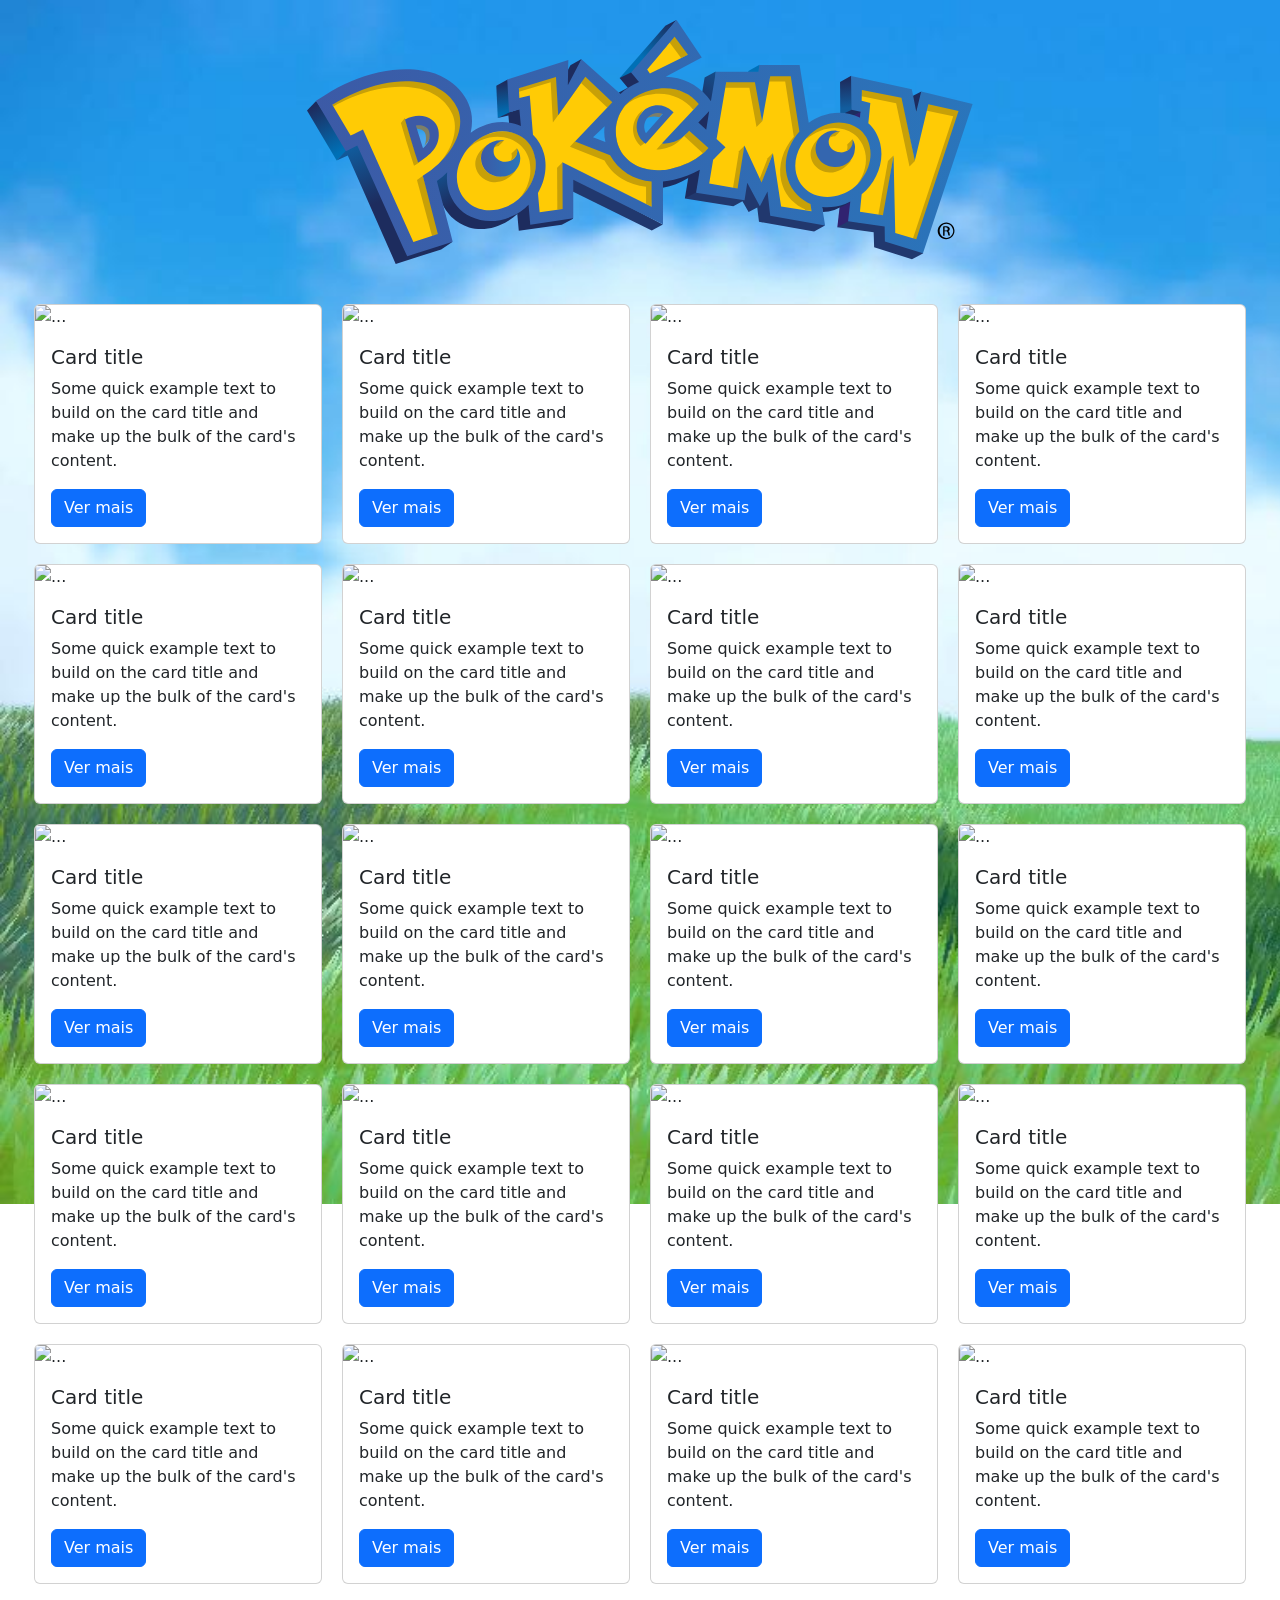
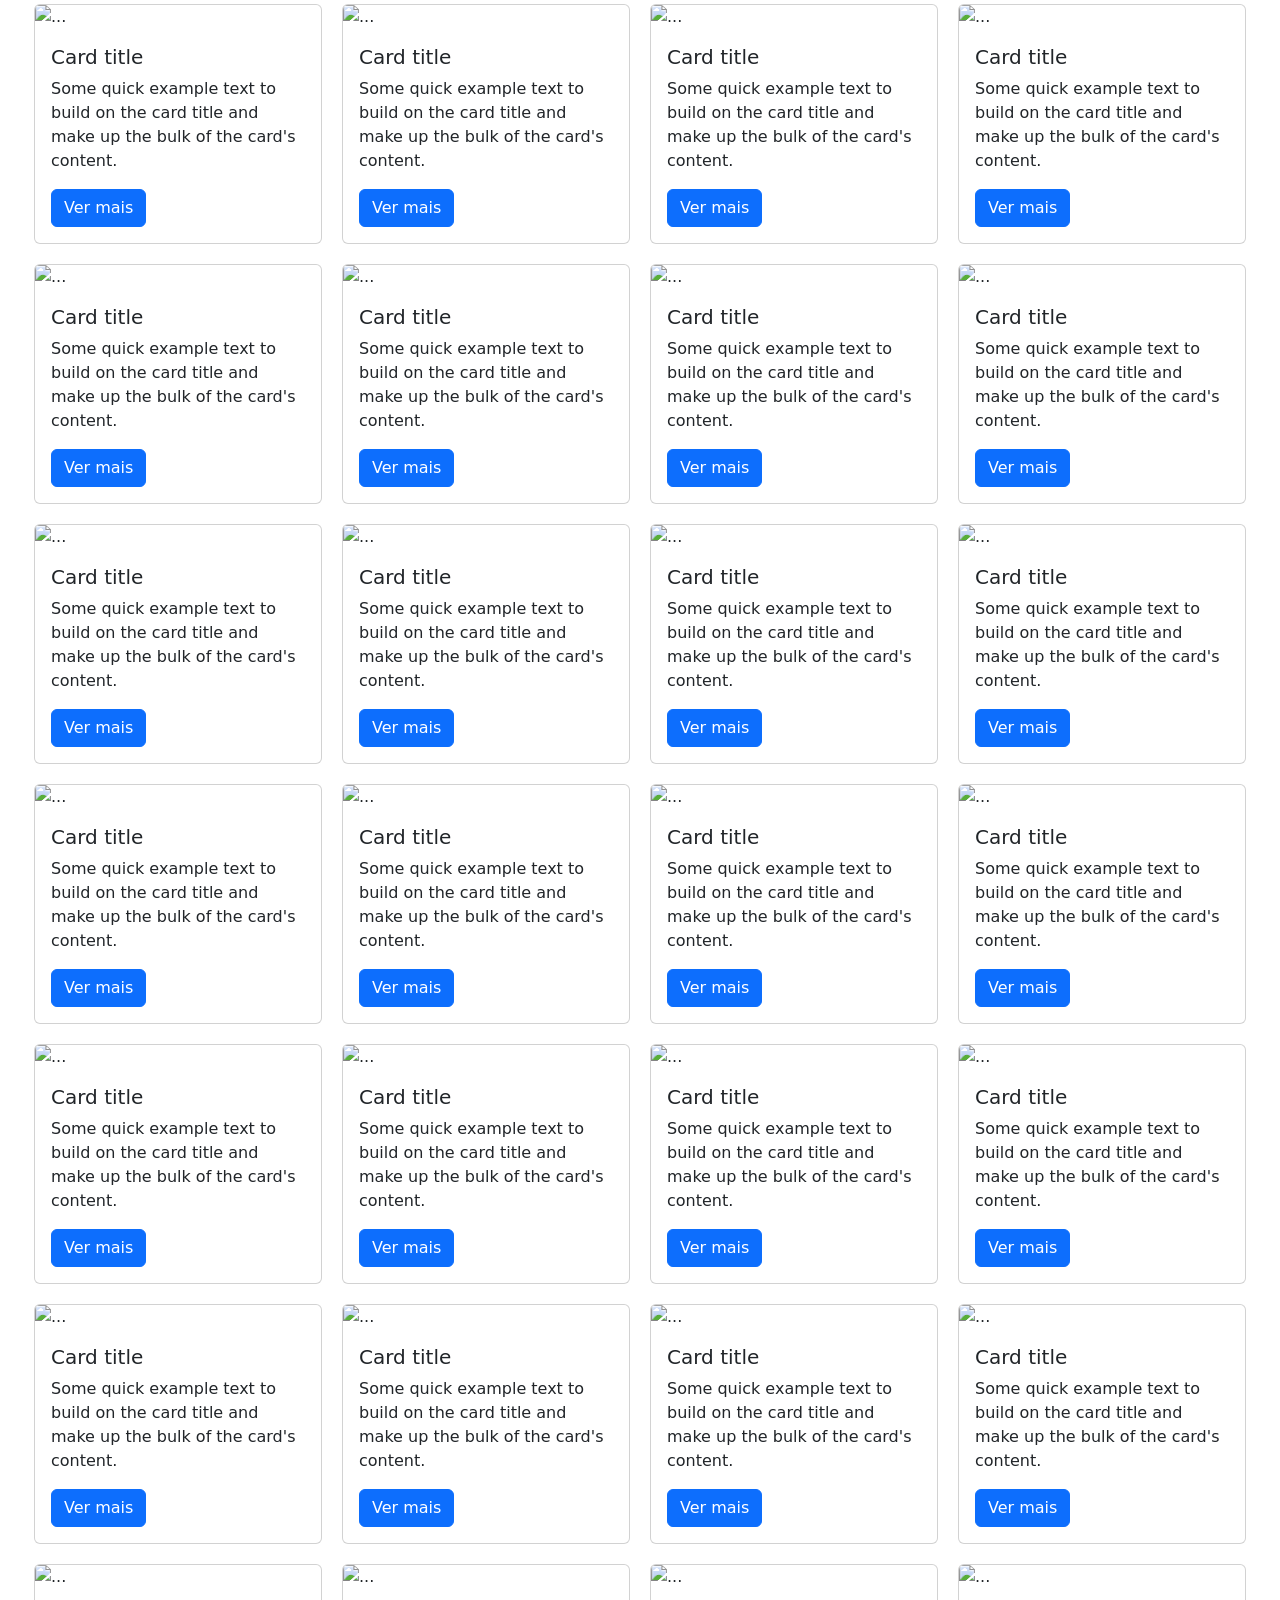
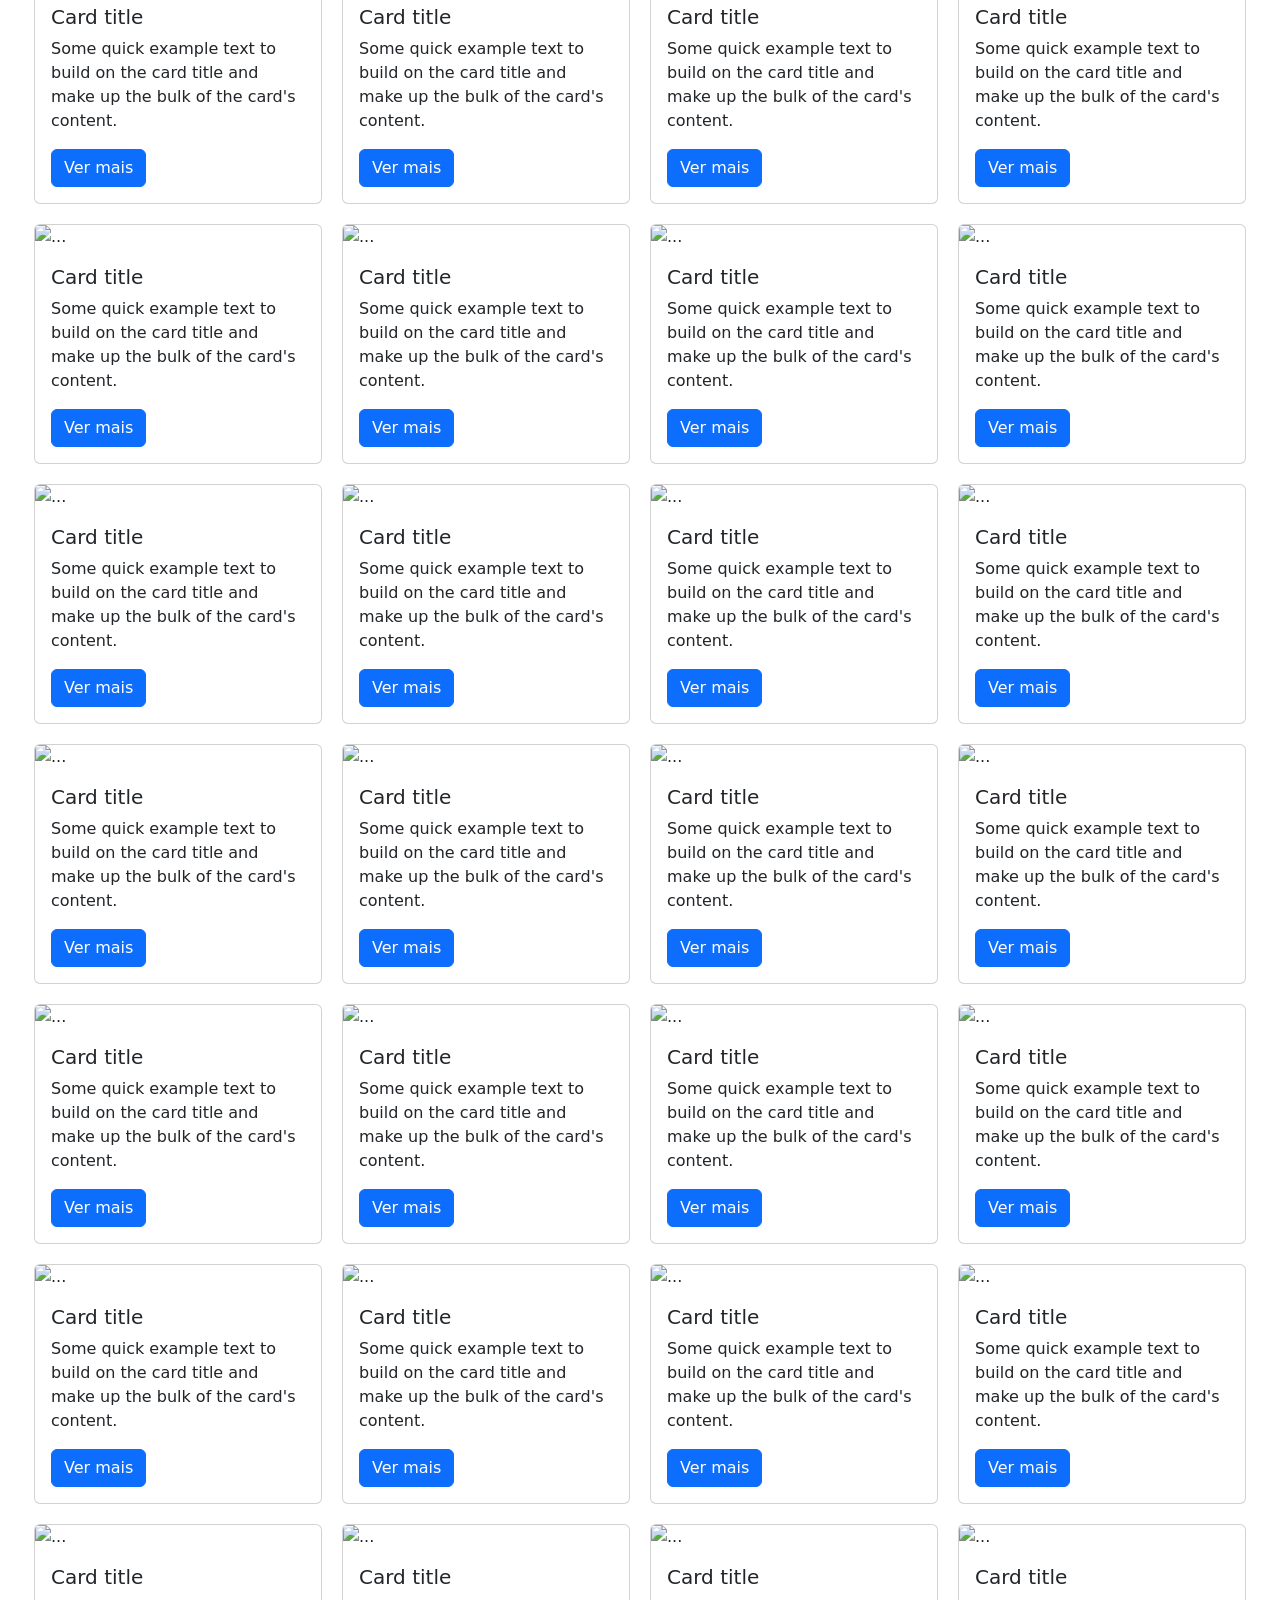
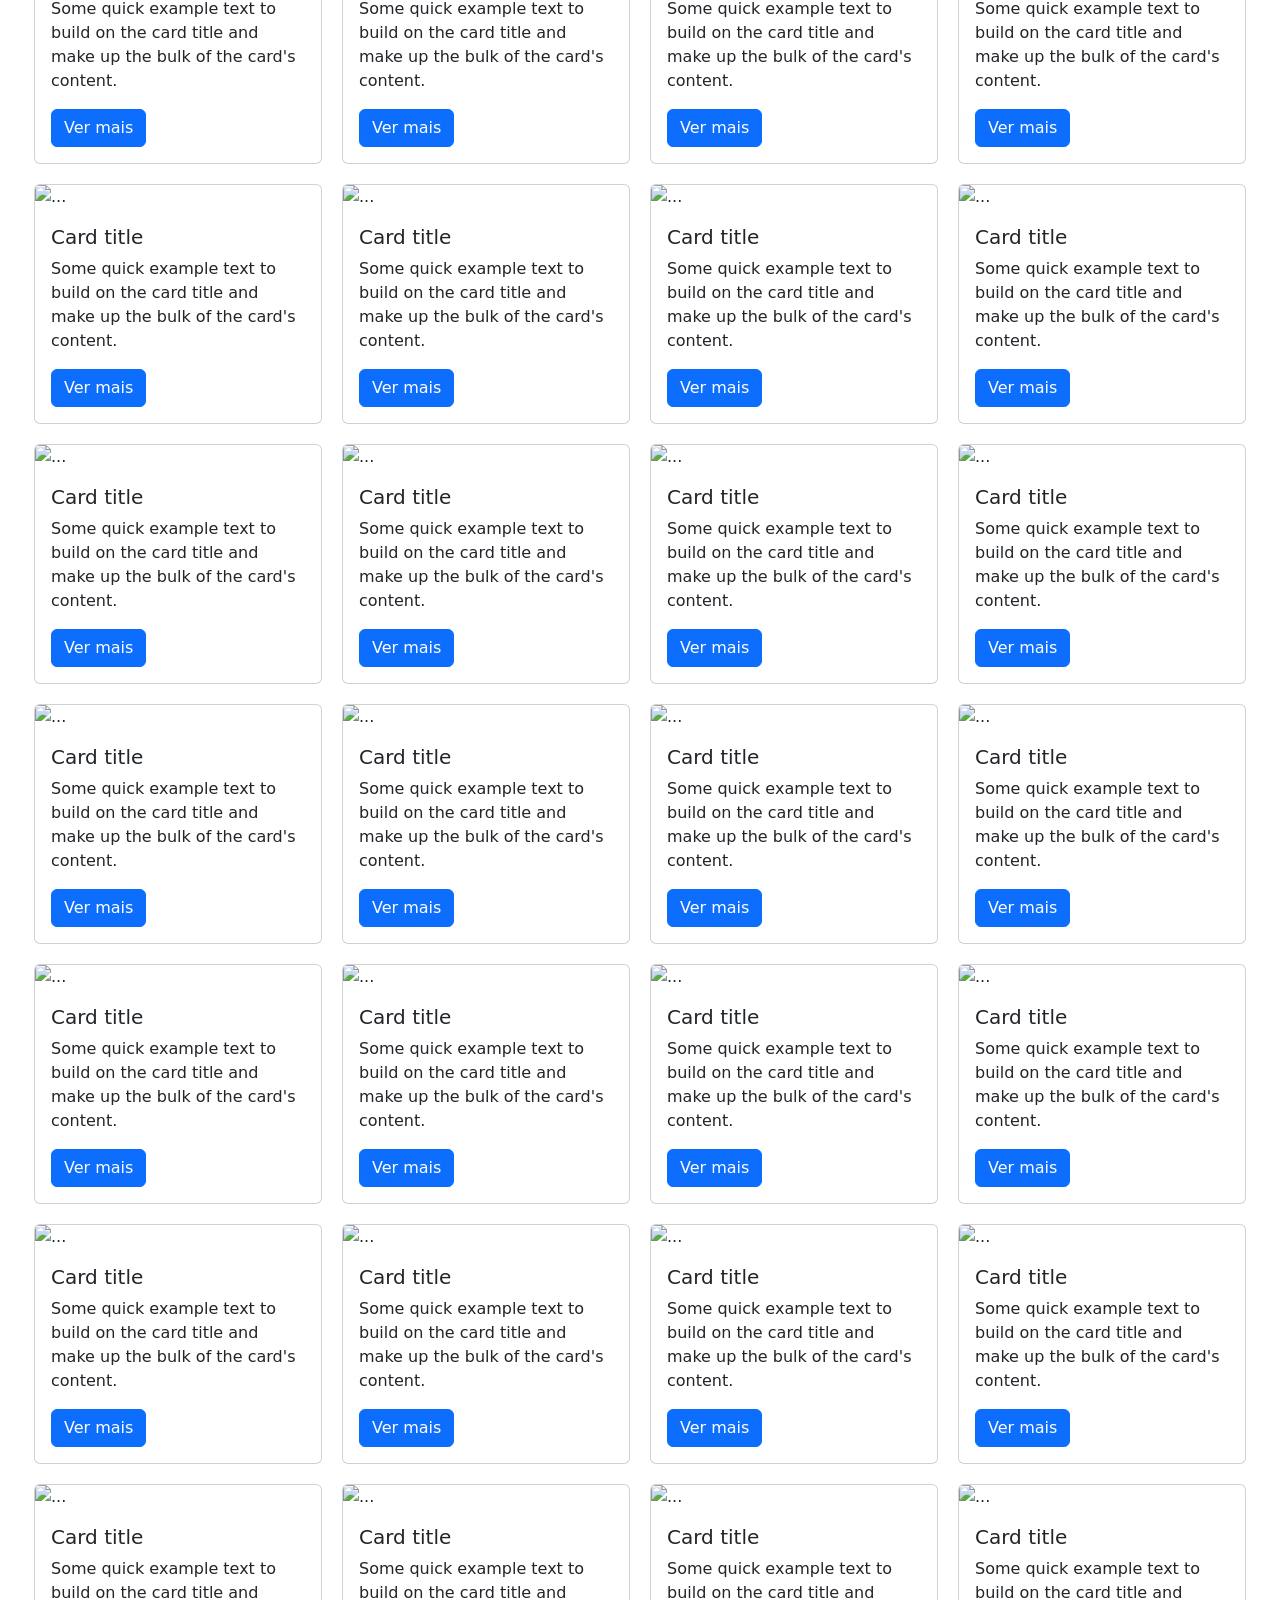
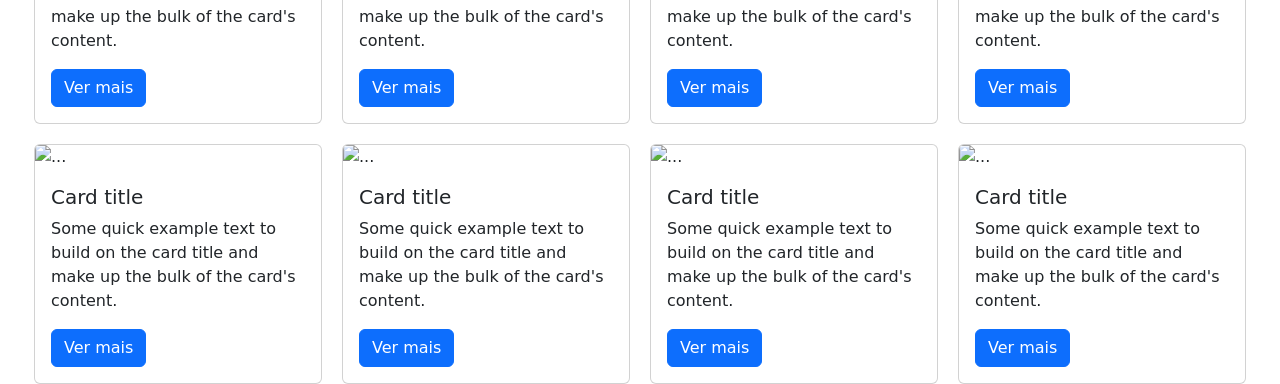
==== index.html @ 712eee32 "First Commit" ====
<!DOCTYPE html>
<html lang="pt-BR">

<head>
    <meta charset="UTF-8">
    <meta name="viewport" content="width=device-width, initial-scale=1.0">
    <title>Pokedex</title>
    <link rel="icon" type="image/x-icon" href="src/assets/images/Poké_Ball_icon.svg">

    <!-- Carrega o CSS do Bootstrap através de uma CDN -->
    <link href="https://cdn.jsdelivr.net/npm/bootstrap@5.0.2/dist/css/bootstrap.min.css" rel="stylesheet"
        integrity="sha384-EVSTQN3/azprG1Anm3QDgpJLIm9Nao0Yz1ztcQTwFspd3yD65VohhpuuCOmLASjC" crossorigin="anonymous">

    <link rel="stylesheet" href="src/css/styles.css">

</head>

<body>

    <header class="header-content">
        <img class="header-logo"  src="src/assets/images/pokemon-title.svg" alt="Logo Pokemon">
    </header>
    
    <main>
        <div class="wrapper-content" id="pokemon-list">

        </div>
    </main>

    <div id="error-alert" class="alert alert-danger d-none" role="alert">
        <!-- Aqui a mensagem de erro será exibida -->
    </div>

    <!-- Carrega o JS do Bootstrap através de uma CDN -->
    <script src="https://cdn.jsdelivr.net/npm/bootstrap@5.0.2/dist/js/bootstrap.bundle.min.js"
        integrity="sha384-MrcW6ZMFYlzcLA8Nl+NtUVF0sA7MsXsP1UyJoMp4YLEuNSfAP+JcXn/tWtIaxVXM"
        crossorigin="anonymous"></script>

    <script type="module" src="src/js/main.js"></script>

</body>

</html>
---- src/css/styles.css ----
@import "header.css";

main{
    height: 100vh;
}

body{
    display: flex;
    flex-direction: column;
    row-gap: 40px;
    background-image: url("/src/assets/images/background-pokemon-field.jpg");
    background-repeat: no-repeat;
    background-size: cover;
}

.wrapper-content{
    display: flex;
    justify-content: center;
    gap: 20px;
    flex-wrap: wrap;
}
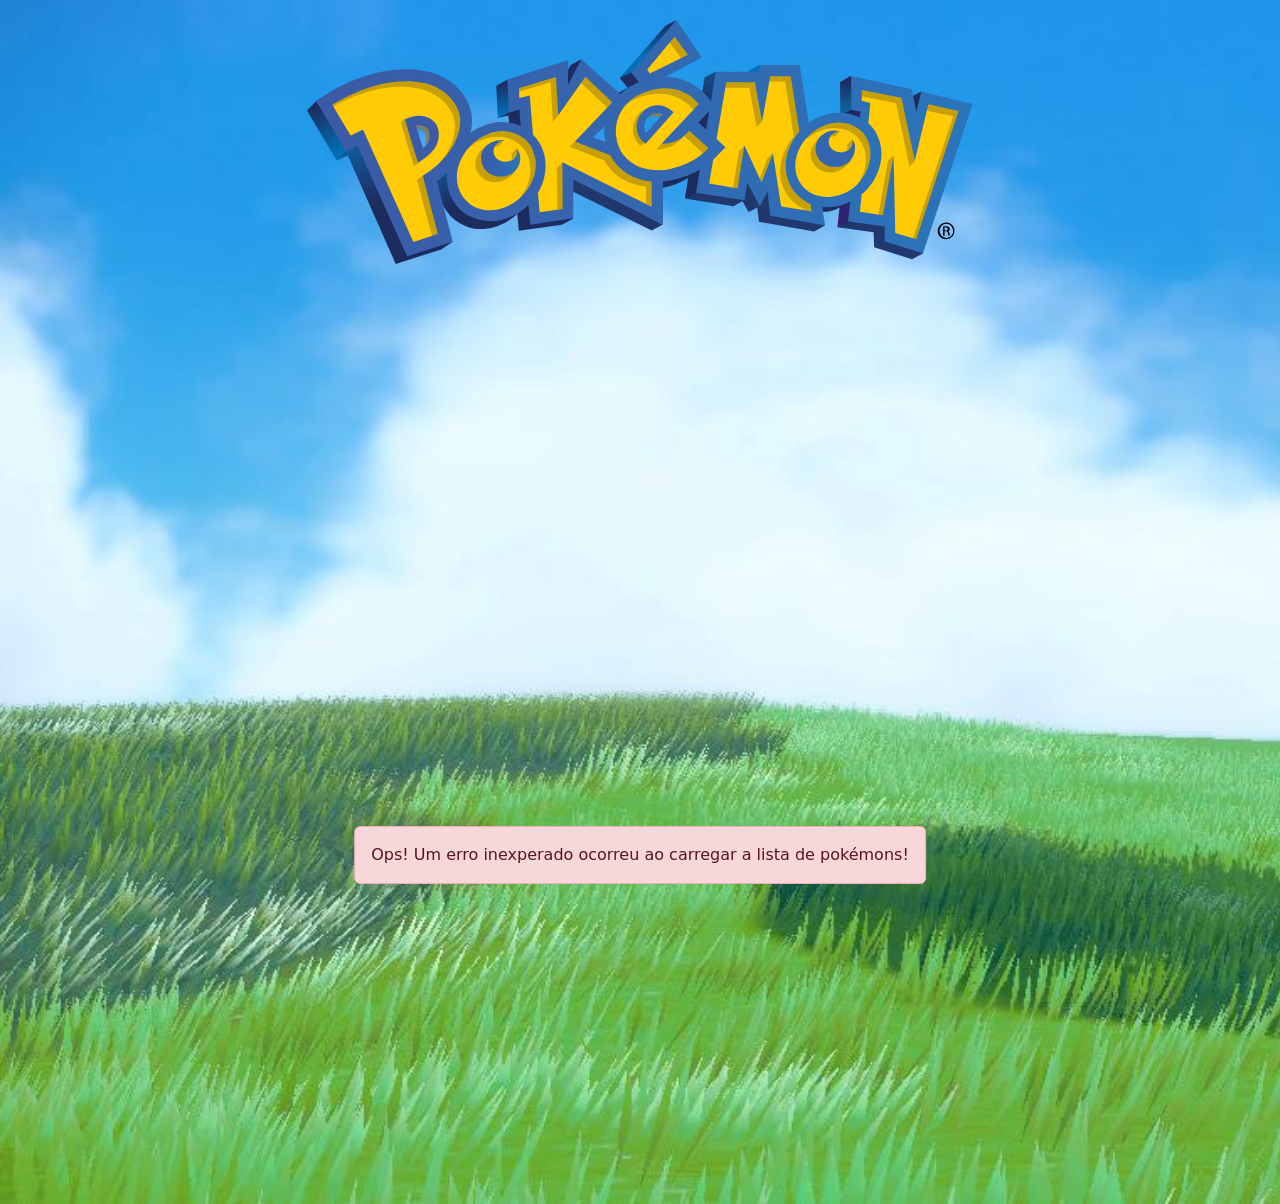
==== commit f66b4085: "Iniciando interação com fetch" ====
--- a/index.html
+++ b/index.html
@@ -27,7 +27,7 @@
         </div>
     </main>
 
-    <div id="error-alert" class="alert alert-danger d-none" role="alert">
+    <div id="error-alert" class="alert alert-danger d-none position-fixed bottom-0 start-50 translate-middle-x" role="alert">
         <!-- Aqui a mensagem de erro será exibida -->
     </div>
 
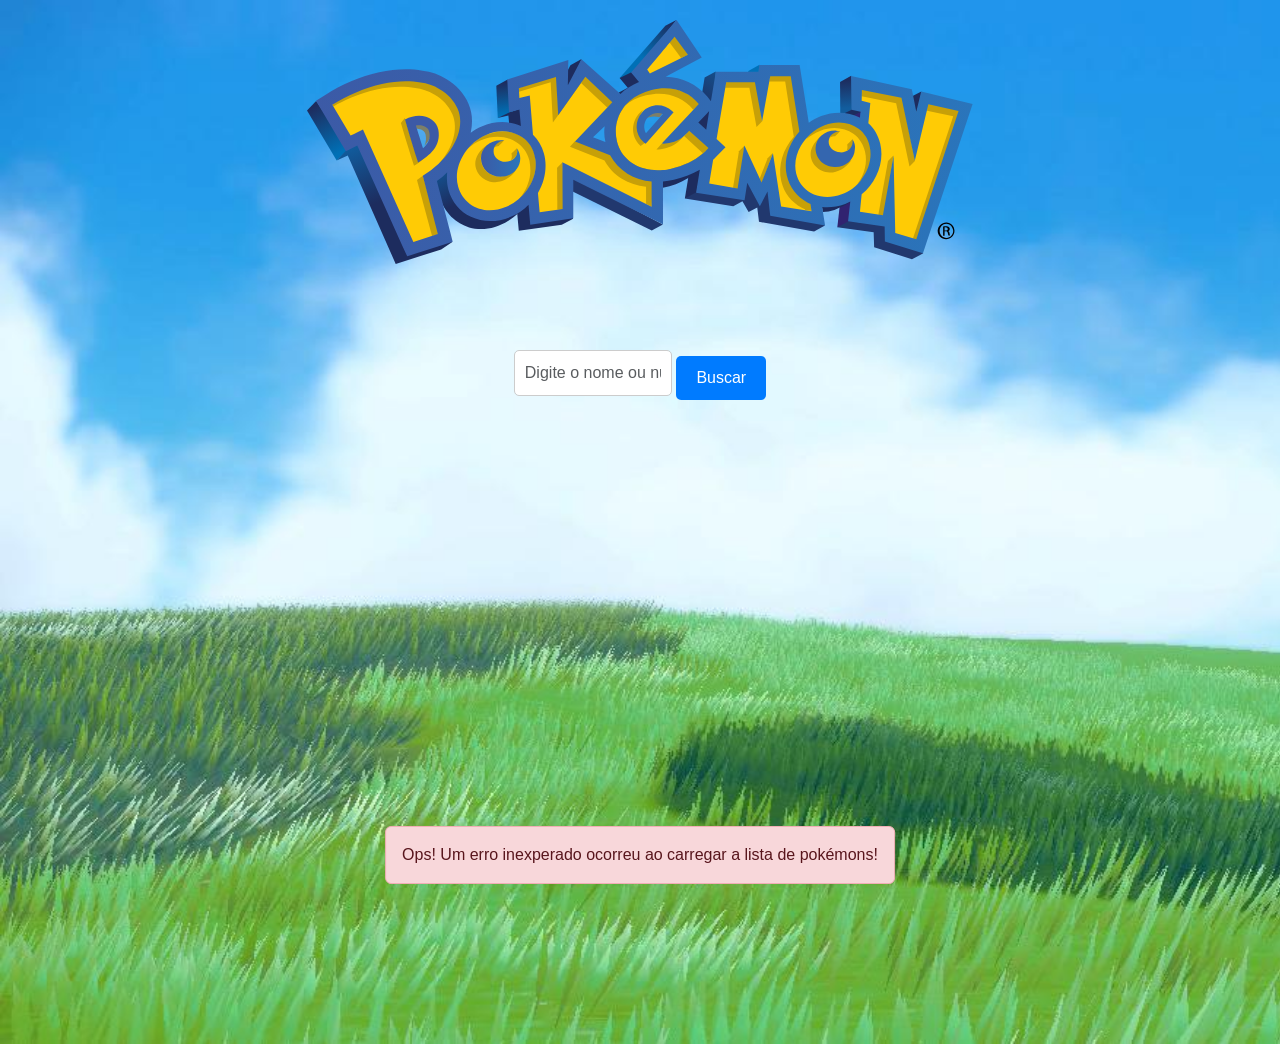
==== commit b297f1ec: "coloquei o buscar na tela principal" ====
--- a/index.html
+++ b/index.html
@@ -16,16 +16,31 @@
 </head>
 
 <body>
-
+    <div id="pokemon-modal" class="modal-overlay d-none">
+        <div class="modal-content">
+            <span id="close-modal" class="close">&times;</span>
+            <div id="modal-body">
+                <!-- Os detalhes do Pokémon serão carregados aqui -->
+            </div>
+        </div>
+    </div>
+    
     <header class="header-content">
         <img class="header-logo"  src="src/assets/images/pokemon-title.svg" alt="Logo Pokemon">
     </header>
     
     <main>
-        <div class="wrapper-content" id="pokemon-list">
-
+        <!-- Barra de pesquisa para buscar um Pokémon -->
+        <div class="container mt-4 text-center search-container">
+            <input type="text" id="pokemon-search" class="form-control d-inline-block w-50" placeholder="Digite o nome ou número do Pokémon">
+            <button id="search-button" class="btn btn-primary mt-2">Buscar</button>
+        </div>
+    
+        <div class="wrapper-content mt-4" id="pokemon-list">
+            <!-- Aqui são carregados os cards dos Pokémon -->
         </div>
     </main>
+    
 
     <div id="error-alert" class="alert alert-danger d-none position-fixed bottom-0 start-50 translate-middle-x" role="alert">
         <!-- Aqui a mensagem de erro será exibida -->
--- a/src/css/styles.css
+++ b/src/css/styles.css
@@ -1,22 +1,112 @@
-
 @import "header.css";
 
-main{
-    height: 100vh;
+/* Ajuste do main para garantir que o conteúdo seja exibido sem cortar */
+main {
+    min-height: calc(100vh - 160px);
+    padding: 20px;
 }
 
-body{
+/* Estilo do corpo da página */
+body {
     display: flex;
     flex-direction: column;
+    align-items: center;
     row-gap: 40px;
     background-image: url("/src/assets/images/background-pokemon-field.jpg");
     background-repeat: no-repeat;
     background-size: cover;
+    margin: 0;
+    padding: 0;
+    font-family: Arial, sans-serif;
 }
 
-.wrapper-content{
+/* Ajuste do container de cards para ficar alinhado */
+.wrapper-content {
     display: flex;
     justify-content: center;
     gap: 20px;
     flex-wrap: wrap;
-}+    padding: 20px;
+    max-width: 1200px;
+    width: 100%;
+}
+
+/* Ajuste da barra de pesquisa para centralizá-la */
+.search-container {
+    text-align: center;
+    margin-bottom: 20px;
+}
+
+/* Input da pesquisa */
+#pokemon-search {
+    max-width: 300px;
+    width: 100%;
+    margin: 0 auto;
+    display: inline-block;
+    padding: 10px;
+    border-radius: 5px;
+    border: 1px solid #ccc;
+    font-size: 1rem;
+}
+
+/* Botão de busca */
+#search-button {
+    margin-top: 10px;
+    display: inline-block;
+    padding: 10px 20px;
+    border: none;
+    border-radius: 5px;
+    background-color: #007bff;
+    color: #fff;
+    font-size: 1rem;
+    cursor: pointer;
+    transition: background-color 0.3s;
+}
+
+/* Efeito de hover no botão */
+#search-button:hover {
+    background-color: #0056b3;
+}
+
+/* Garantir que o header tenha um espaçamento inferior */
+.header-content {
+    margin-top: 20px;
+}
+
+/* Estilo do modal */
+.modal-overlay {
+    position: fixed;
+    top: 0;
+    left: 0;
+    width: 100%;
+    height: 100%;
+    background-color: rgba(0, 0, 0, 0.8); /* Fundo escurecido */
+    display: flex;
+    justify-content: center;
+    align-items: center;
+    z-index: 1000; /* Acima de outros elementos */
+}
+
+.modal-content {
+    background-color: #fff;
+    padding: 20px;
+    border-radius: 10px;
+    width: 80%;
+    max-width: 500px;
+    position: relative;
+}
+
+/* Botão de fechar */
+.close {
+    position: absolute;
+    top: 10px;
+    right: 15px;
+    font-size: 1.5rem;
+    font-weight: bold;
+    cursor: pointer;
+}
+
+/* Ocultar o modal */
+.d-none {
+    display: none;
+}
